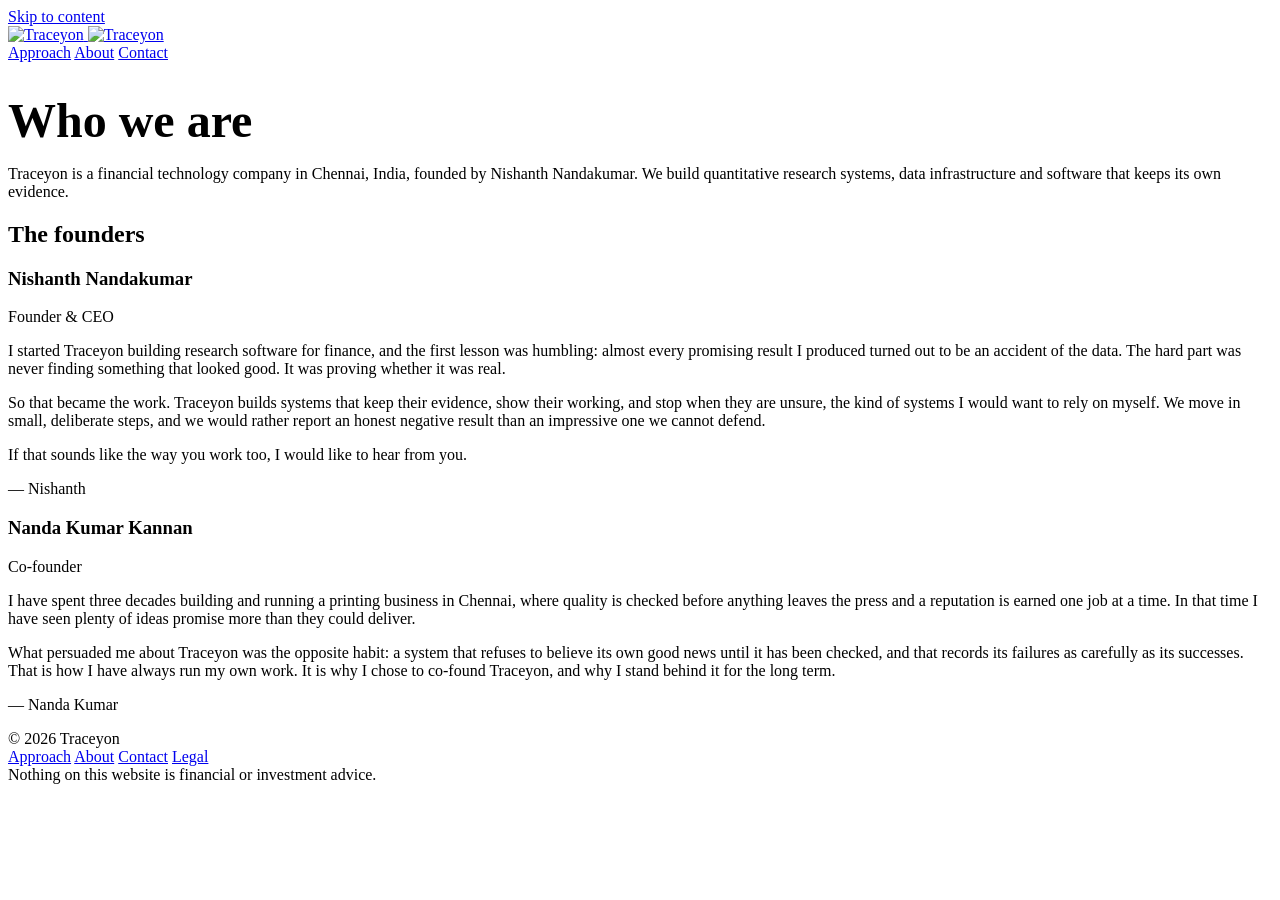
==== about/index.html @ e88dd081 "Add files via upload" ====
<!doctype html>
<html lang="en">
<head>
<meta charset="utf-8">
<meta name="robots" content="noindex, nofollow">
<meta name="viewport" content="width=device-width, initial-scale=1">
<title>About &mdash; Traceyon</title>
<meta name="description" content="Traceyon is a financial technology company in Chennai, India, founded by Nishanth Nandakumar.">
<link rel="canonical" href="https://traceyon.com/about/">
<meta property="og:type" content="website">
<meta property="og:url" content="https://traceyon.com/about/">
<meta property="og:title" content="About &mdash; Traceyon">
<meta property="og:description" content="Traceyon is a financial technology company in Chennai, India, founded by Nishanth Nandakumar.">
<meta property="og:image" content="https://traceyon.com/assets/img/og.png">
<meta name="twitter:card" content="summary_large_image">
<link rel="icon" href="/company_website_verification_/assets/img/icon.svg" type="image/svg+xml">
<link rel="preload" href="/company_website_verification_/assets/fonts/newsreader-normal-400.woff2" as="font" type="font/woff2" crossorigin>
<link rel="stylesheet" href="/company_website_verification_/assets/css/site.css">
</head>
<body>
<a class="skip" href="#main">Skip to content</a>

<header class="topbar">
  <div class="wrap">
    <a class="brand" href="/company_website_verification_/" aria-label="Traceyon, home">
      <picture>
        <source srcset="/company_website_verification_/assets/img/lockup.avif" type="image/avif">
        <source srcset="/company_website_verification_/assets/img/lockup.webp" type="image/webp">
        <img class="lockup" src="/company_website_verification_/assets/img/lockup.png" width="699" height="72" alt="Traceyon">
      </picture>
      <img class="markonly" src="/company_website_verification_/assets/img/icon.svg" alt="Traceyon" width="26" height="24">
    </a>
    <nav aria-label="Primary">
      <a href="/company_website_verification_/#approach">Approach</a>
      <a href="/company_website_verification_/#founder">About</a>
      <a href="/company_website_verification_/#contact">Contact</a>
    </nav>
  </div>
</header>

<main id="main">

<div class="page-head">
  <div class="wrap"><div class="grid"><div class="story">
    <h1 style="font-size:48px;line-height:1.14;margin-bottom:var(--s4)">Who we are</h1>
    <p class="lede dim">Traceyon is a financial technology company in Chennai, India, founded by
      Nishanth&nbsp;Nandakumar. We build quantitative research systems, data infrastructure and
      software that keeps its own evidence.</p>
  </div></div></div>
</div>

<section style="padding-top:var(--s5)">
  <div class="wrap">
    <div class="grid">
      <div class="story">
        <h2 data-rise>The founders</h2>

        <article class="founder" data-rise="8">
          <h3 class="fname">Nishanth Nandakumar</h3>
          <p class="frole">Founder &amp; CEO</p>
          <div class="fnote">
            <p>I started Traceyon building research software for finance, and the first lesson was
              humbling: almost every promising result I produced turned out to be an accident of
              the data. The hard part was never finding something that looked good. It was proving
              whether it was real.</p>
            <p>So that became the work. Traceyon builds systems that keep their evidence, show
              their working, and stop when they are unsure, the kind of systems I would want to
              rely on myself. We move in small, deliberate steps, and we would rather report an
              honest negative result than an impressive one we cannot defend.</p>
            <p>If that sounds like the way you work too, I would like to hear from you.</p>
            <p class="sign">&mdash; Nishanth</p>
          </div>
        </article>

        <article class="founder" data-rise="8">
          <h3 class="fname">Nanda Kumar Kannan</h3>
          <p class="frole">Co-founder</p>
          <div class="fnote">
            <p>I have spent three decades building and running a printing business in Chennai,
              where quality is checked before anything leaves the press and a reputation is earned
              one job at a time. In that time I have seen plenty of ideas promise more than they
              could deliver.</p>
            <p>What persuaded me about Traceyon was the opposite habit: a system that refuses to
              believe its own good news until it has been checked, and that records its failures
              as carefully as its successes. That is how I have always run my own work. It is why
              I chose to co-found Traceyon, and why I stand behind it for the long term.</p>
            <p class="sign">&mdash; Nanda Kumar</p>
          </div>
        </article>
      </div>
    </div>
  </div>
</section>
</main>

<footer>
  <div class="wrap">
    <div>&copy; 2026 Traceyon</div>
    <div class="flinks">
      <a href="/company_website_verification_/approach/">Approach</a>
      <a href="/company_website_verification_/about/">About</a>
      <a href="/company_website_verification_/contact/">Contact</a>
      <a href="/company_website_verification_/legal/">Legal</a>
    </div>
    <div>Nothing on this website is financial or investment advice.</div>
  </div>
</footer>
<script src="/company_website_verification_/assets/js/site.js" defer></script>
</body>
</html>
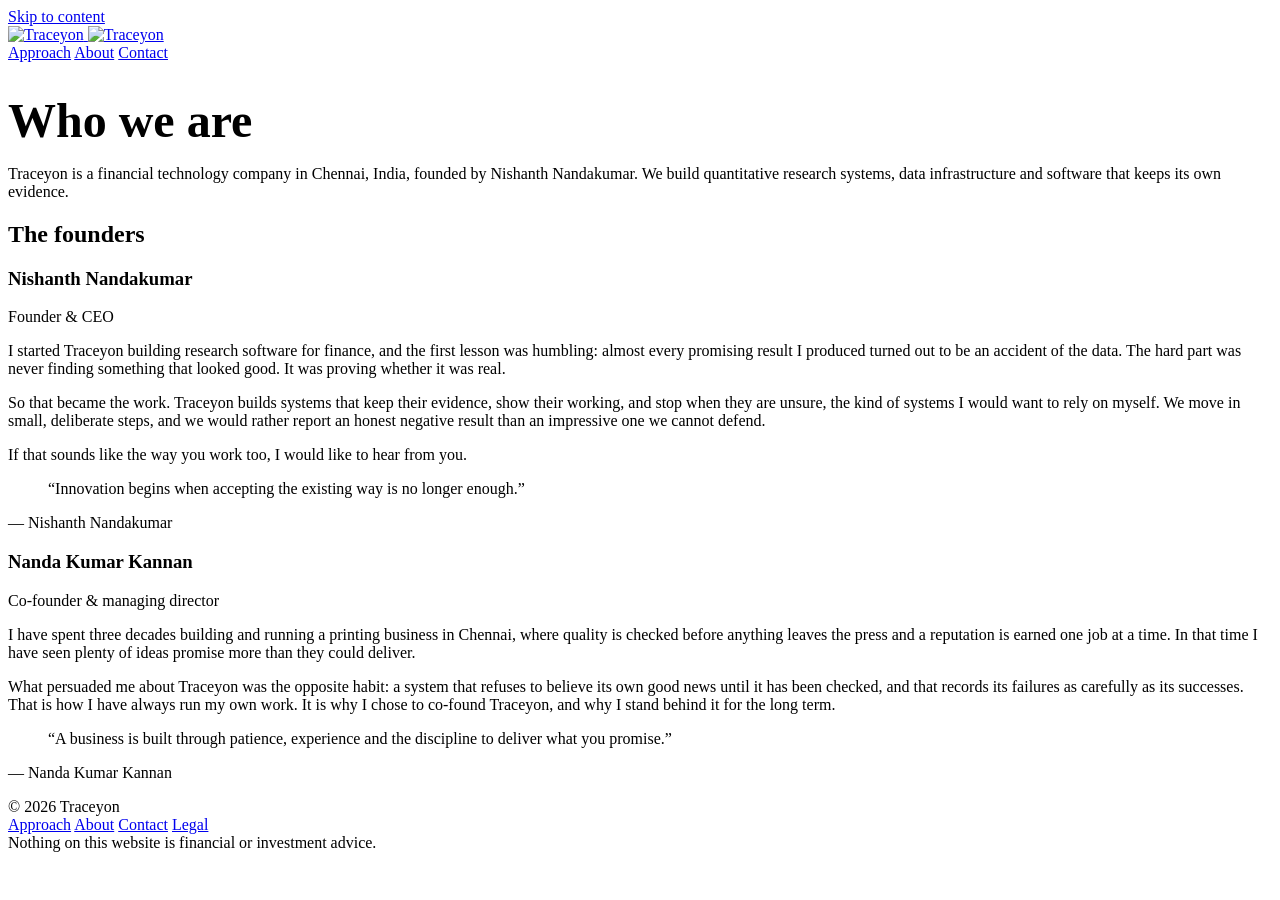
==== commit cec27681: "Add files via upload" ====
--- a/about/index.html
+++ b/about/index.html
@@ -68,13 +68,14 @@
               rely on myself. We move in small, deliberate steps, and we would rather report an
               honest negative result than an impressive one we cannot defend.</p>
             <p>If that sounds like the way you work too, I would like to hear from you.</p>
-            <p class="sign">&mdash; Nishanth</p>
+            <blockquote class="fquote">“Innovation begins when accepting the existing way is no longer enough.”</blockquote>
+            <p class="sign">&mdash; Nishanth Nandakumar</p>
           </div>
         </article>
 
         <article class="founder" data-rise="8">
           <h3 class="fname">Nanda Kumar Kannan</h3>
-          <p class="frole">Co-founder</p>
+          <p class="frole">Co-founder &amp; managing director</p>
           <div class="fnote">
             <p>I have spent three decades building and running a printing business in Chennai,
               where quality is checked before anything leaves the press and a reputation is earned
@@ -84,7 +85,8 @@
               believe its own good news until it has been checked, and that records its failures
               as carefully as its successes. That is how I have always run my own work. It is why
               I chose to co-found Traceyon, and why I stand behind it for the long term.</p>
-            <p class="sign">&mdash; Nanda Kumar</p>
+            <blockquote class="fquote">“A business is built through patience, experience and the discipline to deliver what you promise.”</blockquote>
+            <p class="sign">&mdash; Nanda Kumar Kannan</p>
           </div>
         </article>
       </div>
